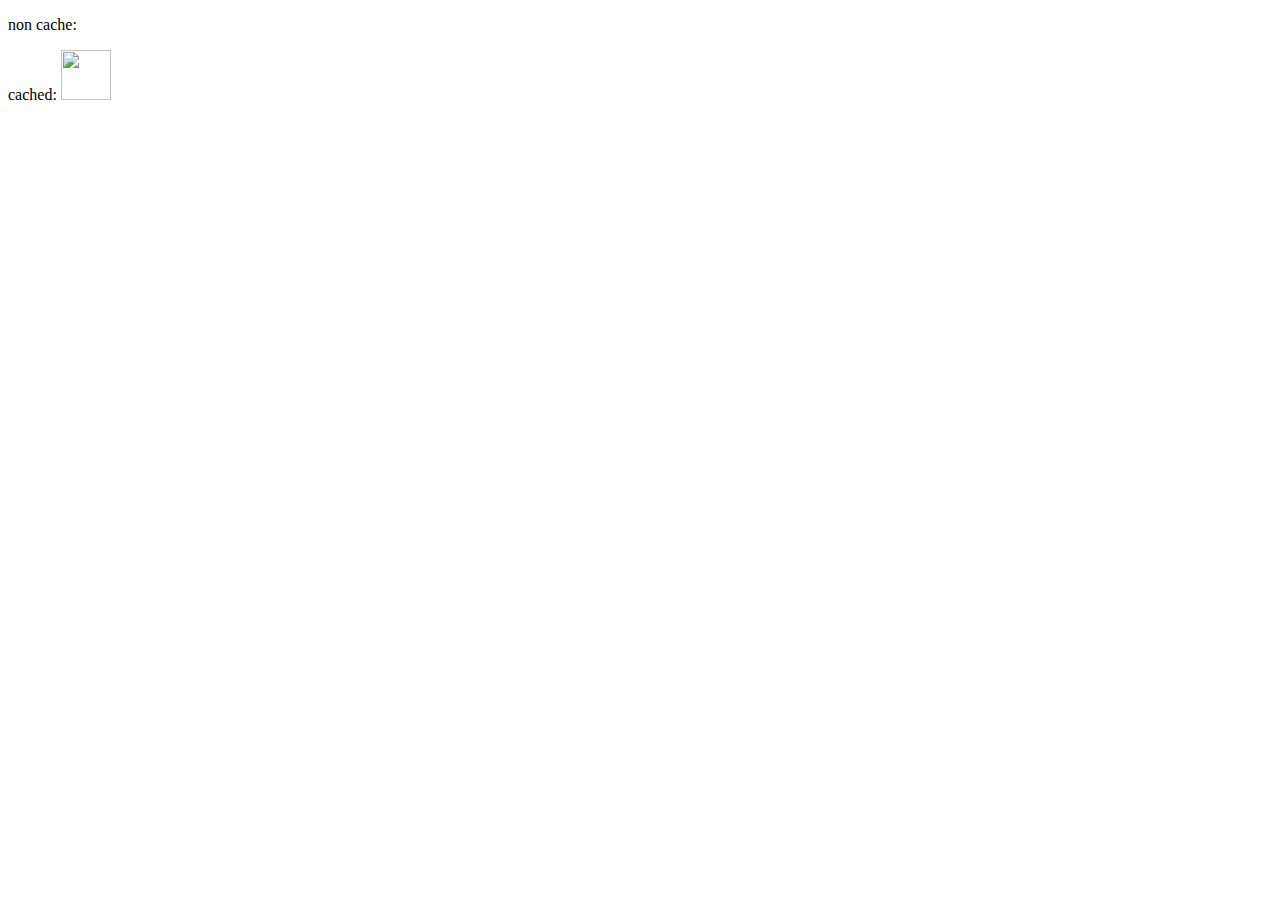
==== index.html @ 48f09064 "initial setup for service worker demo" ====
<!DOCTYPE html>
<html lang="en">
<head>
	<meta charset="UTF-8">
	<title>Service Worker</title>
	<link rel="stylesheet" href="/styles/style.css">
</head>
<body>
	<p>non cache: <img src="/tk.png" height="50" alt=""></p>
	<p>cached: <img src="service-worker-cache/tk.png" width="50" height="50" alt=""></p>
	<script src="app.js"></script>
</body>
</html>
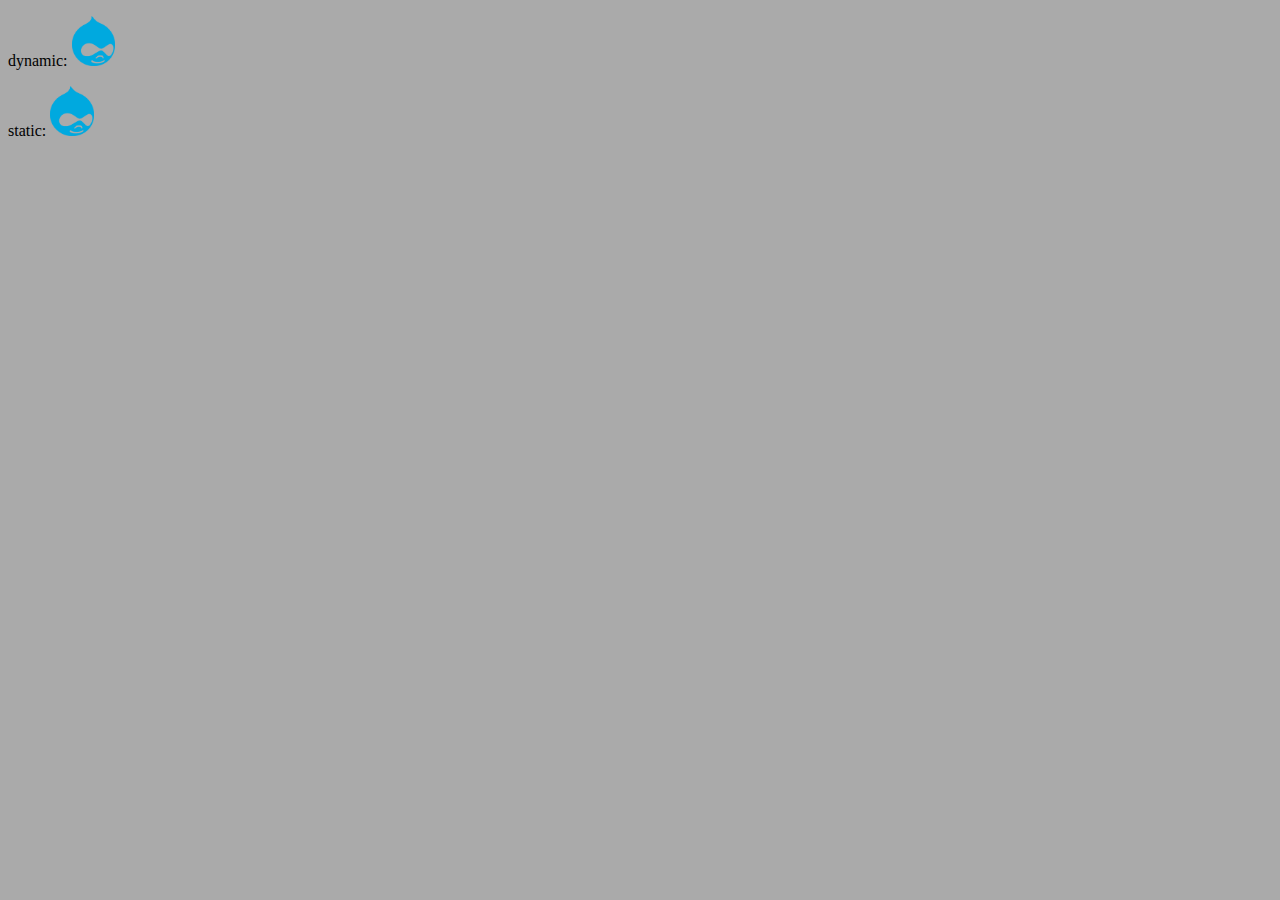
==== commit 5dea0125: "added gitignore, changed to network first fetch" ====
--- a/index.html
+++ b/index.html
@@ -3,11 +3,11 @@
 <head>
 	<meta charset="UTF-8">
 	<title>Service Worker</title>
-	<link rel="stylesheet" href="/styles/style.css">
+	<link rel="stylesheet" href="/static-resources/style.css">
 </head>
 <body>
-	<p>non cache: <img src="/tk.png" height="50" alt=""></p>
-	<p>cached: <img src="service-worker-cache/tk.png" width="50" height="50" alt=""></p>
-	<script src="app.js"></script>
+	<p>dynamic: <img src="/dynamic-resources/drupal_logo.png" height="50" alt=""></p>
+	<p>static: <img src="/static-resources/drupal_logo.png" height="50" alt=""></p>
+	<script src="/static-resources/app.js"></script>
 </body>
 </html>
--- a/static-resources/style.css
+++ b/static-resources/style.css
@@ -0,0 +1,3 @@
+body {
+  background: #aaa;
+}
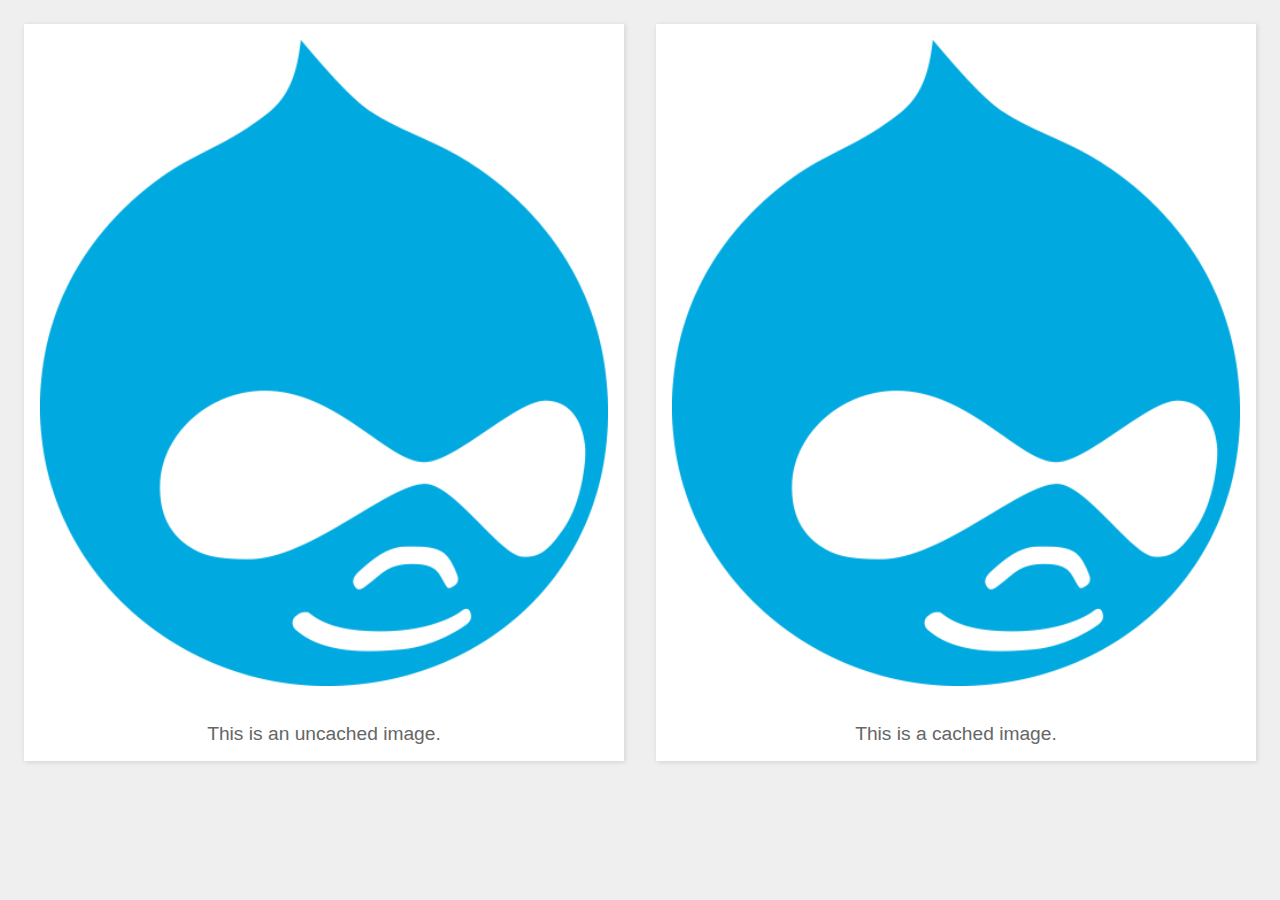
==== commit 0c19aed0: "updated styles" ====
--- a/index.html
+++ b/index.html
@@ -6,8 +6,14 @@
 	<link rel="stylesheet" href="/static-resources/style.css">
 </head>
 <body>
-	<p>dynamic: <img src="/dynamic-resources/drupal_logo.png" height="50" alt=""></p>
-	<p>static: <img src="/static-resources/drupal_logo.png" height="50" alt=""></p>
+  <div class="left">
+    <img src="/dynamic-resources/drupal_logo.png" onerror="this.src='/static-resources/drupal_logo_offline.png';">
+    <p>This is an uncached image.</p>
+  </div>
+  <div class="right">
+    <img src="/static-resources/drupal_logo.png">
+    <p>This is a cached image.</p>
+  </div>
 	<script src="/static-resources/app.js"></script>
 </body>
 </html>
--- a/static-resources/style.css
+++ b/static-resources/style.css
@@ -1,3 +1,25 @@
 body {
-  background: #aaa;
+  background: #efefef;
+  font-size: 1.2rem;
+  font-family: 'Lato', sans-serif;
+  color: #666;
+  display: flex;
 }
+
+div.left,
+div.right {
+  background: white;
+  box-shadow: 1px 1px 5px rgba(0,0,0,.125);
+  margin: 1rem;
+  padding: 1rem;
+  flex: 1;
+}
+
+div img {
+  width: 100%;
+}
+
+div p {
+  text-align: center;
+  margin: 2rem 0 0;
+}
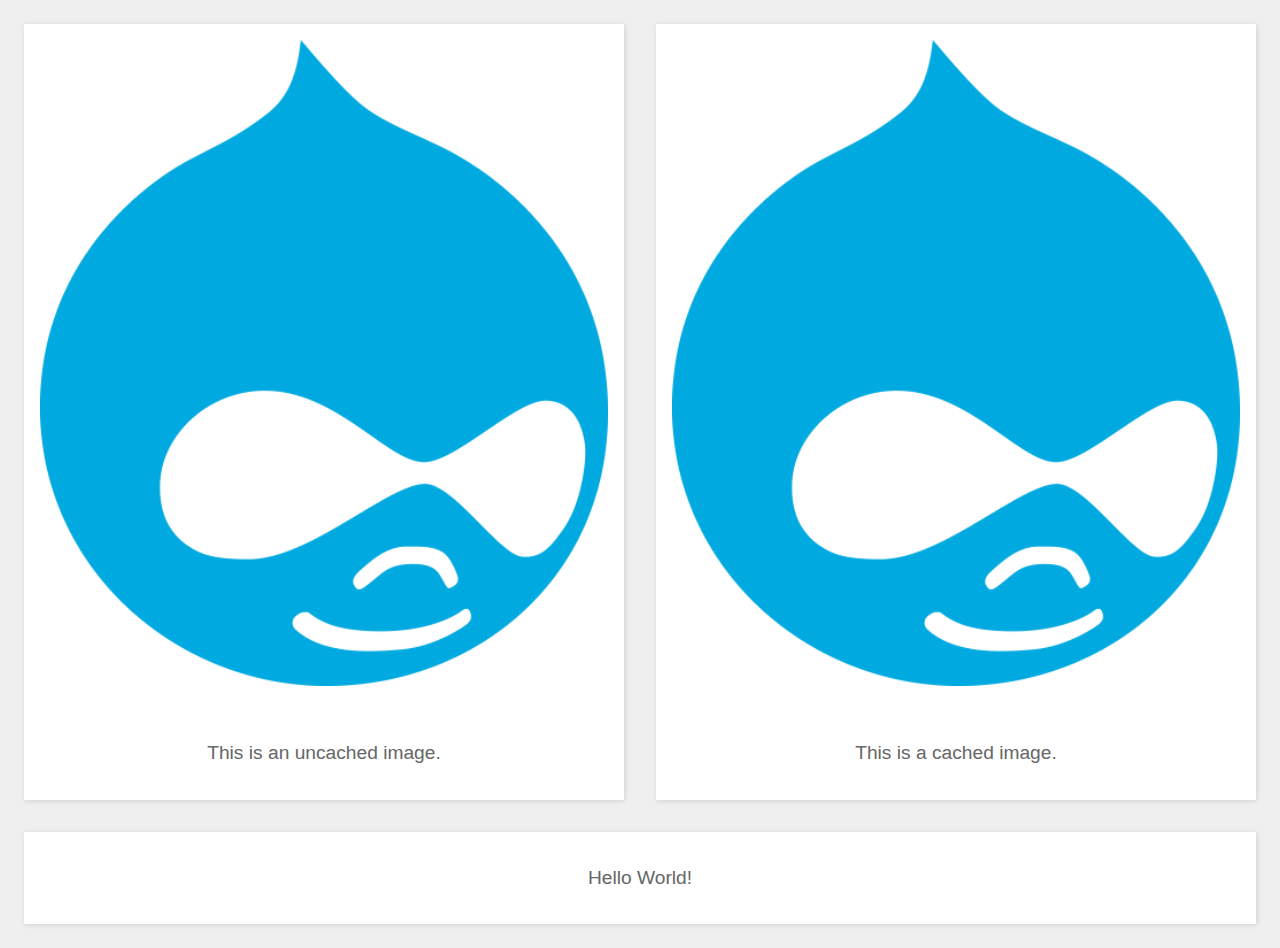
==== commit bf607698: "added notifcation area, updated styles" ====
--- a/index.html
+++ b/index.html
@@ -14,6 +14,9 @@
     <img src="/static-resources/drupal_logo.png">
     <p>This is a cached image.</p>
   </div>
+  <div class="notification">
+    <p>Hello World!</p>
+  </div>
 	<script src="/static-resources/app.js"></script>
 </body>
 </html>
--- a/static-resources/style.css
+++ b/static-resources/style.css
@@ -4,22 +4,30 @@
   font-family: 'Lato', sans-serif;
   color: #666;
   display: flex;
+  flex-flow: row wrap;
+}
+
+div {
+  background: white;
+  box-shadow: 1px 1px 5px rgba(0,0,0,.125);
+  margin: 1rem;
+  padding: 1rem;
 }
 
 div.left,
 div.right {
-  background: white;
-  box-shadow: 1px 1px 5px rgba(0,0,0,.125);
-  margin: 1rem;
-  padding: 1rem;
   flex: 1;
+}
+
+div.notification {
+  flex: 1 1 100%;
 }
 
 div img {
   width: 100%;
+  margin: 0 0 2rem;
 }
 
 div p {
   text-align: center;
-  margin: 2rem 0 0;
 }
